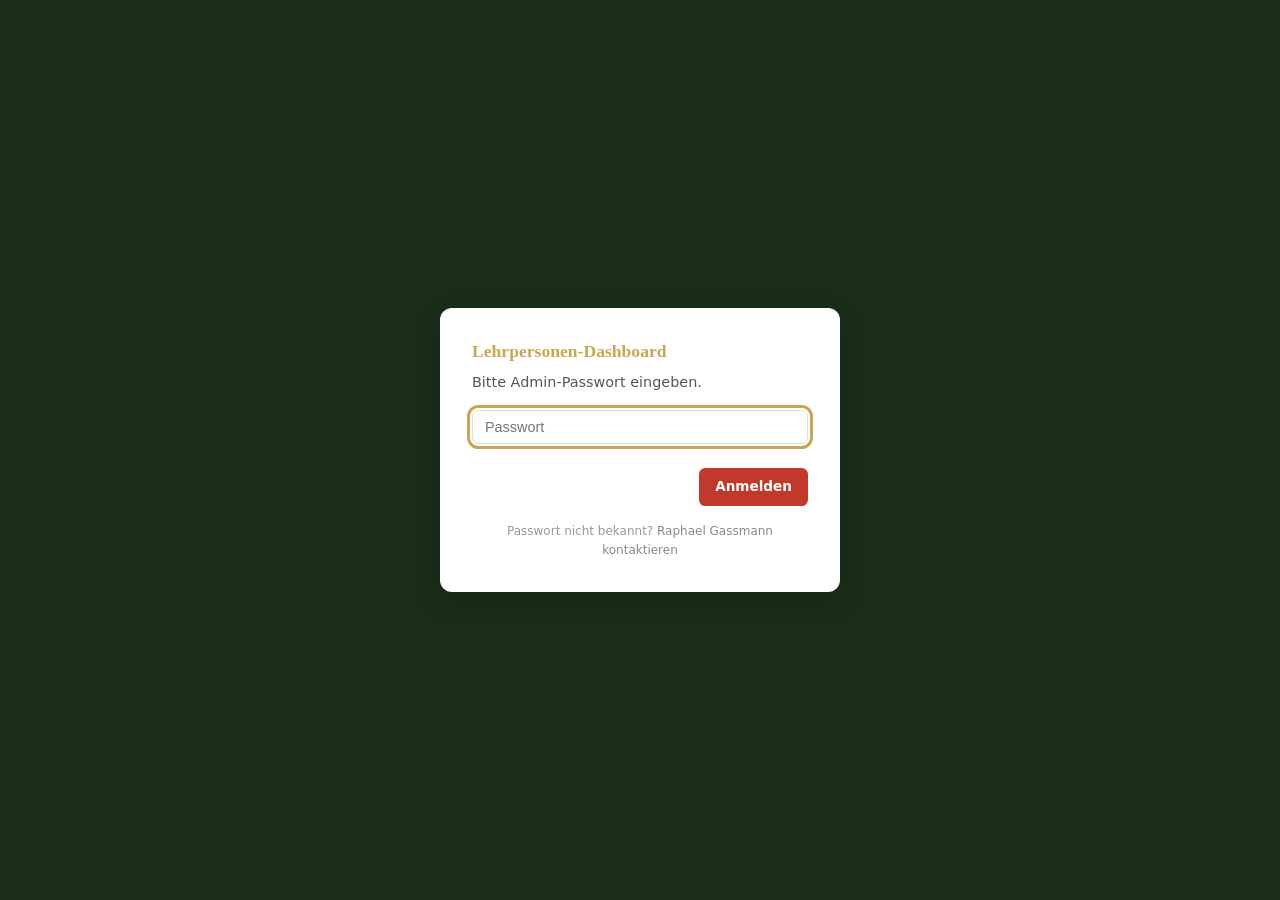
==== admin.html @ 4cb32257 "feat: improve admin charts - station names on bars, activity timeline - Station chart: short names w" ====
<!DOCTYPE html>
<html lang="de">
<head>
  <meta charset="UTF-8">
  <meta name="viewport" content="width=device-width, initial-scale=1.0">
  <title>Admin Dashboard – Lernlandschaft</title>
  <link rel="icon" href="assets/favicon.svg" type="image/svg+xml">
  <link rel="stylesheet" href="css/main.css">
  <link rel="stylesheet" href="css/admin.css">
</head>
<body class="page-admin">

  <!-- Login Overlay -->
  <div class="admin-login-overlay" id="admin-login">
    <div class="admin-dialog">
      <h3 class="admin-dialog__title" style="color: var(--color-secondary);">Lehrpersonen-Dashboard</h3>
      <p class="admin-dialog__text">Bitte Admin-Passwort eingeben.</p>
      <input type="password" id="login-password" class="admin-dialog__input" placeholder="Passwort" autofocus />
      <p class="admin-dialog__error" id="login-error" hidden>Falsches Passwort.</p>
      <div class="admin-dialog__buttons">
        <button class="admin-dialog__btn admin-dialog__btn--confirm" id="login-submit">Anmelden</button>
      </div>
      <p class="admin-dialog__hint">Passwort nicht bekannt? <a href="mailto:raphael_gassmann@stud.phzh.ch">Raphael Gassmann kontaktieren</a></p>
    </div>
  </div>

  <header class="admin-header">
    <h1 class="admin-header__title">Lehrpersonen-Dashboard</h1>
  </header>

  <div class="admin-container">
    <!-- Filter Bar -->
    <div class="admin-filter-bar">
      <div class="admin-filter-bar__group">
        <label for="group-filter" class="admin-filter-bar__label">Gruppe</label>
        <select id="group-filter" class="admin-filter-bar__select">
          <option value="">Alle Gruppen</option>
        </select>
      </div>
      <div class="admin-filter-bar__search">
        <label for="search-input" class="admin-filter-bar__label">Suche</label>
        <input type="text" id="search-input" class="admin-filter-bar__input" placeholder="Name eingeben..." />
      </div>
    </div>
    <!-- Stat Cards -->
    <div class="admin-stats" id="admin-stats">
      <div class="stat-card">
        <span class="stat-card__value" id="stat-players">&ndash;</span>
        <span class="stat-card__label">Lernende</span>
      </div>
      <div class="stat-card">
        <span class="stat-card__value" id="stat-avg-xp">&ndash;</span>
        <span class="stat-card__label">Durchschnitt XP</span>
      </div>
      <div class="stat-card">
        <span class="stat-card__value" id="stat-completion">&ndash;</span>
        <span class="stat-card__label">Abschlussquote</span>
      </div>
      <div class="stat-card">
        <span class="stat-card__value" id="stat-active">&ndash;</span>
        <span class="stat-card__label">Aktiv (7 Tage)</span>
      </div>
    </div>

    <!-- KPI Charts -->
    <div class="admin-charts">
      <div class="chart-card">
        <h3 class="chart-card__title">Level-Verteilung</h3>
        <canvas id="chart-levels" width="400" height="200"></canvas>
      </div>
      <div class="chart-card">
        <h3 class="chart-card__title">Stationsabschluss</h3>
        <canvas id="chart-stations" width="400" height="220"></canvas>
      </div>
      <div class="chart-card">
        <h3 class="chart-card__title">Aktivit&auml;t (14 Tage)</h3>
        <canvas id="chart-activity" width="400" height="200"></canvas>
      </div>
    </div>

    <!-- Table -->
    <div class="admin-table-wrap">
      <table class="admin-table" id="admin-table">
        <thead>
          <tr>
            <th data-sort="name">Name <span class="sort-arrow">&#x25B2;&#x25BC;</span></th>
            <th data-sort="group_name">Gruppe <span class="sort-arrow">&#x25B2;&#x25BC;</span></th>
            <th data-sort="xp">XP <span class="sort-arrow active">&#x25BC;</span></th>
            <th data-sort="level">Level <span class="sort-arrow">&#x25B2;&#x25BC;</span></th>
            <th data-sort="stations">Stationen <span class="sort-arrow">&#x25B2;&#x25BC;</span></th>
            <th data-sort="last_seen_at">Letzter Besuch <span class="sort-arrow">&#x25B2;&#x25BC;</span></th>
            <th data-sort="browser">Browser <span class="sort-arrow">&#x25B2;&#x25BC;</span></th>
            <th class="admin-table__actions"></th>
          </tr>
        </thead>
        <tbody id="admin-tbody">
          <tr><td colspan="8" class="admin-loading">Daten werden geladen...</td></tr>
        </tbody>
      </table>
    </div>
  </div>

  <!-- Delete Confirmation Dialog -->
  <div class="admin-dialog-overlay" id="delete-dialog" hidden>
    <div class="admin-dialog">
      <h3 class="admin-dialog__title">Spieler:in l&ouml;schen</h3>
      <p class="admin-dialog__text" id="delete-dialog-text"></p>
      <div class="admin-dialog__buttons">
        <button class="admin-dialog__btn admin-dialog__btn--cancel" id="delete-cancel">Abbrechen</button>
        <button class="admin-dialog__btn admin-dialog__btn--confirm" id="delete-confirm">L&ouml;schen</button>
      </div>
    </div>
  </div>

  <!-- Rename Dialog -->
  <div class="admin-dialog-overlay" id="rename-dialog" hidden>
    <div class="admin-dialog">
      <h3 class="admin-dialog__title" style="color: var(--color-secondary);">Name &auml;ndern</h3>
      <p class="admin-dialog__text" id="rename-dialog-text"></p>
      <input type="text" id="rename-input" class="admin-dialog__input" placeholder="Neuer Name" maxlength="20" />
      <p class="admin-dialog__error" id="rename-error" hidden></p>
      <div class="admin-dialog__buttons">
        <button class="admin-dialog__btn admin-dialog__btn--cancel" id="rename-cancel">Abbrechen</button>
        <button class="admin-dialog__btn admin-dialog__btn--confirm" style="background: var(--color-primary);" id="rename-confirm">Speichern</button>
      </div>
    </div>
  </div>

  <script src="js/highscore.js"></script>
  <script>
  (function () {
    /* ========================================
       CONFIG
       ======================================== */

    var ADMIN_PASSWORD = 'dnA%';

    var LEVELS = [
      { level: 1, name: 'Sofa-Surfer', min: 0 },
      { level: 2, name: 'Neugierige:r', min: 15 },
      { level: 3, name: 'Dschungel-Kenner:in', min: 30 },
      { level: 4, name: 'Daten-Taucher:in', min: 50 },
      { level: 5, name: 'Code-Pilot:in', min: 75 },
      { level: 6, name: 'Zukunfts-Architekt:in', min: 100 },
      { level: 7, name: 'Nachhaltigkeits-Held:in', min: 130 },
      { level: 8, name: 'Digitale:r Pionier:in', min: 180 }
    ];

    var STATIONS = {
      'geraete-lichtung': 'Geräte-Lichtung',
      'cloud-quelle': 'Cloud-Quelle',
      'code-camp': 'Code-Camp',
      'server-riff': 'Server-Riff',
      'streaming-strom': 'Streaming-Strom',
      'backup-bucht': 'Backup-Bucht',
      'ide-asteroid': 'IDE-Asteroid',
      'deploy-stern': 'Deploy-Stern',
      'workflow-nebel': 'Workflow-Nebel',
      'ki-kraftwerk': 'KI-Kraftwerk',
      'open-source-platz': 'Open-Source-Platz',
      'digital-ethics-turm': 'Digital-Ethics-Turm'
    };

    var MAX_XP = 180;
    var TOTAL_STATIONS = 12;

    var _allPlayers = [];
    var _allTimes = {};
    var _sortKey = 'xp';
    var _sortAsc = false;
    var _expandedId = null;
    var _deletePlayerId = null;
    var _renamePlayerId = null;

    /* ========================================
       HELPERS
       ======================================== */

    function _getLevel(xp) {
      var lv = LEVELS[0];
      for (var i = LEVELS.length - 1; i >= 0; i--) {
        if (xp >= LEVELS[i].min) { lv = LEVELS[i]; break; }
      }
      return lv;
    }

    function _formatDate(iso) {
      if (!iso) return '\u2013';
      var d = new Date(iso);
      return d.toLocaleDateString('de-CH', { day: '2-digit', month: '2-digit', year: '2-digit' });
    }

    function _formatDuration(seconds) {
      if (!seconds) return '\u2013';
      var m = Math.floor(seconds / 60);
      var s = seconds % 60;
      return m + ':' + (s < 10 ? '0' : '') + s;
    }

    function _esc(str) {
      var d = document.createElement('div');
      d.textContent = str || '';
      return d.innerHTML;
    }

    /* ========================================
       DATA LOADING
       ======================================== */

    function _loadData() {
      Promise.all([
        supabaseFetch('/highscores?order=xp.desc').then(function (r) { return r.json(); }),
        supabaseFetch('/players?order=last_seen_at.desc').then(function (r) { return r.json(); }),
        supabaseFetch('/station_times?order=visited_at.desc').then(function (r) { return r.json(); })
      ]).then(function (results) {
        var highscores = results[0] || [];
        var players = results[1] || [];
        var times = results[2] || [];

        var playerMap = {};
        players.forEach(function (p) { playerMap[p.player_id] = p; });

        _allPlayers = highscores.map(function (h) {
          var info = playerMap[h.player_id] || {};
          return {
            player_id: h.player_id,
            name: h.name,
            group_name: h.group_name || '',
            avatar: h.avatar || 'explorer',
            xp: h.xp || 0,
            stations: h.stations || 0,
            level: _getLevel(h.xp || 0),
            last_seen_at: info.last_seen_at || h.updated_at,
            browser: info.browser || '\u2013',
            os: info.os || '\u2013'
          };
        });

        _allTimes = {};
        times.forEach(function (t) {
          if (!_allTimes[t.player_id]) _allTimes[t.player_id] = [];
          _allTimes[t.player_id].push(t);
        });

        _populateGroupFilter();
        _render();
        _renderCharts(_allPlayers);
      }).catch(function (err) {
        console.error('[Admin] Load failed:', err);
        document.getElementById('admin-tbody').innerHTML =
          '<tr><td colspan="8" class="admin-empty">Fehler beim Laden der Daten.</td></tr>';
      });
    }

    /* ========================================
       FILTERING
       ======================================== */

    function _populateGroupFilter() {
      var sel = document.getElementById('group-filter');
      var seen = {};
      var groups = [];
      _allPlayers.forEach(function (p) {
        if (p.group_name && !seen[p.group_name]) {
          seen[p.group_name] = true;
          groups.push(p.group_name);
        }
      });
      groups.sort();
      groups.forEach(function (g) {
        var opt = document.createElement('option');
        opt.value = g;
        opt.textContent = g;
        sel.appendChild(opt);
      });
    }

    function _getFiltered() {
      var group = document.getElementById('group-filter').value;
      var search = (document.getElementById('search-input').value || '').toLowerCase().trim();

      var list = _allPlayers;
      if (group) {
        list = list.filter(function (p) { return p.group_name === group; });
      }
      if (search) {
        list = list.filter(function (p) { return p.name.toLowerCase().indexOf(search) !== -1; });
      }

      list.sort(function (a, b) {
        var va = a[_sortKey], vb = b[_sortKey];
        if (_sortKey === 'level') { va = a.level.level; vb = b.level.level; }
        if (typeof va === 'string') va = va.toLowerCase();
        if (typeof vb === 'string') vb = vb.toLowerCase();
        if (va < vb) return _sortAsc ? -1 : 1;
        if (va > vb) return _sortAsc ? 1 : -1;
        return 0;
      });

      return list;
    }

    /* ========================================
       RENDERING
       ======================================== */

    function _render() {
      var filtered = _getFiltered();
      _updateStats(filtered);
      _renderTable(filtered);
      _renderCharts(filtered);
    }

    function _updateStats(list) {
      document.getElementById('stat-players').textContent = list.length;
      var totalXp = 0, completed = 0, active7d = 0;
      var now = Date.now();
      var sevenDays = 7 * 24 * 60 * 60 * 1000;

      list.forEach(function (p) {
        totalXp += p.xp;
        if (p.stations >= TOTAL_STATIONS) completed++;
        if (p.last_seen_at && (now - new Date(p.last_seen_at).getTime()) < sevenDays) active7d++;
      });

      document.getElementById('stat-avg-xp').textContent = list.length ? Math.round(totalXp / list.length) : '\u2013';
      document.getElementById('stat-completion').textContent = list.length
        ? Math.round((completed / list.length) * 100) + '%' : '\u2013';
      document.getElementById('stat-active').textContent = active7d;
    }

    function _renderTable(list) {
      var tbody = document.getElementById('admin-tbody');
      if (list.length === 0) {
        tbody.innerHTML = '<tr><td colspan="8" class="admin-empty">Keine Lernenden gefunden.</td></tr>';
        return;
      }

      var html = '';
      list.forEach(function (p) {
        var lv = p.level;
        var pct = Math.round((p.xp / MAX_XP) * 100);
        var isExpanded = _expandedId === p.player_id;

        html += '<tr class="' + (isExpanded ? 'expanded' : '') + '" data-id="' + p.player_id + '">';
        html += '<td><img class="admin-avatar" src="assets/avatar-' + p.avatar + '.png" alt="" /> ' + _esc(p.name) + '</td>';
        html += '<td>' + _esc(p.group_name || '\u2013') + '</td>';
        html += '<td><div class="admin-xp-bar"><div class="admin-xp-bar__track"><div class="admin-xp-bar__fill" style="width:' + pct + '%"></div></div>' + p.xp + '</div></td>';
        html += '<td>Lv. ' + lv.level + '</td>';
        html += '<td>' + p.stations + '/' + TOTAL_STATIONS + '</td>';
        html += '<td>' + _formatDate(p.last_seen_at) + '</td>';
        html += '<td>' + _esc(p.browser) + '</td>';
        html += '<td class="admin-table__actions">' +
          '<button class="admin-edit-btn" data-edit-id="' + p.player_id + '" data-edit-name="' + _esc(p.name) + '" title="Name \u00e4ndern">\u270E</button>' +
          '<button class="admin-delete-btn" data-delete-id="' + p.player_id + '" data-delete-name="' + _esc(p.name) + '" title="L\u00f6schen">\u2715</button></td>';
        html += '</tr>';

        if (isExpanded) {
          html += '<tr class="station-detail-row"><td colspan="8">';
          html += _renderStationDetail(p.player_id);
          html += '</td></tr>';
        }
      });

      tbody.innerHTML = html;

      // Row click → expand
      tbody.querySelectorAll('tr[data-id]').forEach(function (row) {
        row.addEventListener('click', function (e) {
          if (e.target.closest('.admin-delete-btn') || e.target.closest('.admin-edit-btn')) return;
          var id = row.getAttribute('data-id');
          _expandedId = (_expandedId === id) ? null : id;

          if (_expandedId && !_allTimes[_expandedId]) {
            supabaseFetch('/station_times?player_id=eq.' + encodeURIComponent(_expandedId))
              .then(function (r) { return r.json(); })
              .then(function (times) {
                _allTimes[_expandedId] = times || [];
                _renderTable(_getFiltered());
              });
            return;
          }
          _renderTable(_getFiltered());
        });
      });

      // Delete buttons
      tbody.querySelectorAll('.admin-delete-btn').forEach(function (btn) {
        btn.addEventListener('click', function (e) {
          e.stopPropagation();
          _deletePlayerId = btn.getAttribute('data-delete-id');
          var name = btn.getAttribute('data-delete-name');
          document.getElementById('delete-dialog-text').textContent =
            'Spieler:in \u00ab' + name + '\u00bb wirklich l\u00f6schen? Alle Daten gehen verloren.';
          document.getElementById('delete-dialog').hidden = false;
        });
      });

      // Edit buttons
      tbody.querySelectorAll('.admin-edit-btn').forEach(function (btn) {
        btn.addEventListener('click', function (e) {
          e.stopPropagation();
          _renamePlayerId = btn.getAttribute('data-edit-id');
          var name = btn.getAttribute('data-edit-name');
          document.getElementById('rename-dialog-text').textContent =
            'Name \u00e4ndern f\u00fcr \u00ab' + name + '\u00bb:';
          document.getElementById('rename-input').value = name;
          document.getElementById('rename-error').hidden = true;
          document.getElementById('rename-dialog').hidden = false;
          document.getElementById('rename-input').focus();
        });
      });
    }

    function _renderStationDetail(playerId) {
      var times = _allTimes[playerId] || [];
      var timeMap = {};
      times.forEach(function (t) { timeMap[t.station_id] = t; });

      var html = '<div class="station-detail"><div class="station-detail__grid">';
      Object.keys(STATIONS).forEach(function (id) {
        var t = timeMap[id];
        var status = 'not-visited';
        var meta = '';

        if (t) {
          if (t.completed) {
            status = 'completed';
            meta = _formatDuration(t.duration_seconds);
            if (t.challenge_done) meta += ' \u00b7 Challenge \u2713';
            if (t.quiz_passed) meta += ' \u00b7 Quiz \u2713';
          } else {
            status = 'visited';
            meta = _formatDuration(t.duration_seconds);
          }
        }

        html += '<div class="station-detail__item station-detail__item--' + status + '">';
        html += '<span class="station-detail__dot station-detail__dot--' + status + '"></span>';
        html += '<span class="station-detail__name">' + STATIONS[id] + '</span>';
        if (meta) html += '<span class="station-detail__meta">' + meta + '</span>';
        html += '</div>';
      });
      html += '</div></div>';
      return html;
    }

    /* ========================================
       CHARTS
       ======================================== */

    function _renderCharts(players) {
      _drawLevelChart(players);
      _drawStationChart(players);
      _drawActivityChart(players);
    }

    function _drawLevelChart(players) {
      var canvas = document.getElementById('chart-levels');
      if (!canvas) return;
      var ctx = canvas.getContext('2d');
      var w = canvas.width, h = canvas.height;
      ctx.clearRect(0, 0, w, h);

      // Count per level
      var counts = [0, 0, 0, 0, 0, 0, 0, 0];
      players.forEach(function (p) { counts[p.level.level - 1]++; });
      var max = Math.max.apply(null, counts) || 1;

      var barH = 18;
      var gap = 6;
      var labelW = 50;
      var startY = 8;

      var colors = ['#e8e4d8', '#c8a84e', '#e07b4c', '#4a9e6e', '#00b4d8', '#c77dff', '#39ff14', '#ff6b9d'];

      for (var i = 0; i < 8; i++) {
        var y = startY + i * (barH + gap);
        var barW = ((w - labelW - 40) * counts[i]) / max;

        // Label
        ctx.fillStyle = '#555';
        ctx.font = '11px sans-serif';
        ctx.textAlign = 'right';
        ctx.textBaseline = 'middle';
        ctx.fillText('Lv. ' + (i + 1), labelW - 6, y + barH / 2);

        // Bar
        ctx.fillStyle = colors[i];
        ctx.beginPath();
        ctx.roundRect(labelW, y, Math.max(barW, 2), barH, 3);
        ctx.fill();

        // Count
        ctx.fillStyle = '#333';
        ctx.textAlign = 'left';
        ctx.fillText(counts[i], labelW + barW + 6, y + barH / 2);
      }
    }

    function _drawStationChart(players) {
      var canvas = document.getElementById('chart-stations');
      if (!canvas) return;
      var ctx = canvas.getContext('2d');
      var w = canvas.width, h = canvas.height;
      ctx.clearRect(0, 0, w, h);

      var stationIds = Object.keys(STATIONS);
      var total = players.length || 1;
      var SHORT_NAMES = {
        'geraete-lichtung': 'Ger\u00e4te', 'cloud-quelle': 'Cloud', 'code-camp': 'Code',
        'server-riff': 'Server', 'streaming-strom': 'Stream', 'backup-bucht': 'Backup',
        'ide-asteroid': 'IDE', 'deploy-stern': 'Deploy', 'workflow-nebel': 'Workflow',
        'ki-kraftwerk': 'KI', 'open-source-platz': 'OSS', 'digital-ethics-turm': 'Ethics'
      };

      // Count completions per station
      var completions = {};
      stationIds.forEach(function (id) { completions[id] = 0; });
      // Filter times to only count players in current filtered list
      var playerIds = {};
      players.forEach(function (p) { playerIds[p.player_id] = true; });
      Object.keys(_allTimes).forEach(function (pid) {
        if (!playerIds[pid]) return;
        _allTimes[pid].forEach(function (t) {
          if (t.completed && completions[t.station_id] !== undefined) {
            completions[t.station_id]++;
          }
        });
      });

      var barW = Math.floor((w - 20) / stationIds.length) - 4;
      var maxH = h - 30;
      var colors = ['#5bba7a', '#5bba7a', '#5bba7a', '#00b4d8', '#00b4d8', '#00b4d8',
                    '#c77dff', '#c77dff', '#c77dff', '#7c4dff', '#7c4dff', '#7c4dff'];

      stationIds.forEach(function (id, i) {
        var pct = completions[id] / total;
        var barHeight = Math.max(pct * maxH, 2);
        var x = 10 + i * (barW + 4);
        var y = h - 10 - barHeight;

        // Bar
        ctx.fillStyle = colors[i];
        ctx.beginPath();
        ctx.roundRect(x, y, barW, barHeight, 2);
        ctx.fill();

        // Percentage above bar
        ctx.fillStyle = '#555';
        ctx.font = '9px sans-serif';
        ctx.textAlign = 'center';
        ctx.textBaseline = 'bottom';
        ctx.fillText(Math.round(pct * 100) + '%', x + barW / 2, y - 2);

        // Station name on bar (vertical)
        ctx.save();
        ctx.translate(x + barW / 2, h - 12);
        ctx.rotate(-Math.PI / 2);
        ctx.font = '9px sans-serif';
        ctx.textAlign = 'left';
        ctx.textBaseline = 'middle';
        ctx.fillStyle = barHeight > 40 ? 'rgba(255,255,255,0.9)' : '#888';
        ctx.fillText(SHORT_NAMES[id] || id, 2, 0);
        ctx.restore();
      });
    }

    function _drawActivityChart(players) {
      var canvas = document.getElementById('chart-activity');
      if (!canvas) return;
      var ctx = canvas.getContext('2d');
      var w = canvas.width, h = canvas.height;
      ctx.clearRect(0, 0, w, h);

      // Count active players per day (last 14 days)
      var days = 14;
      var now = new Date();
      now.setHours(23, 59, 59, 999);
      var counts = [];
      var labels = [];

      for (var d = days - 1; d >= 0; d--) {
        var day = new Date(now);
        day.setDate(day.getDate() - d);
        var dayStr = day.toISOString().split('T')[0];
        labels.push(day.getDate() + '.' + (day.getMonth() + 1));
        var count = 0;
        players.forEach(function (p) {
          if (p.last_seen_at && p.last_seen_at.substring(0, 10) === dayStr) count++;
        });
        counts.push(count);
      }

      var max = Math.max.apply(null, counts) || 1;
      var padL = 30, padR = 10, padT = 15, padB = 25;
      var chartW = w - padL - padR;
      var chartH = h - padT - padB;
      var stepX = chartW / (days - 1);

      // Grid lines
      ctx.strokeStyle = '#eee';
      ctx.lineWidth = 1;
      for (var g = 0; g <= 4; g++) {
        var gy = padT + chartH - (g / 4) * chartH;
        ctx.beginPath();
        ctx.moveTo(padL, gy);
        ctx.lineTo(w - padR, gy);
        ctx.stroke();

        // Y-axis label
        ctx.fillStyle = '#aaa';
        ctx.font = '9px sans-serif';
        ctx.textAlign = 'right';
        ctx.textBaseline = 'middle';
        ctx.fillText(Math.round((g / 4) * max), padL - 4, gy);
      }

      // Line + area
      ctx.beginPath();
      ctx.moveTo(padL, padT + chartH);
      for (var i = 0; i < days; i++) {
        var x = padL + i * stepX;
        var y = padT + chartH - (counts[i] / max) * chartH;
        ctx.lineTo(x, y);
      }
      ctx.lineTo(padL + (days - 1) * stepX, padT + chartH);
      ctx.closePath();
      ctx.fillStyle = 'rgba(74, 158, 110, 0.15)';
      ctx.fill();

      // Line
      ctx.beginPath();
      for (var i = 0; i < days; i++) {
        var x = padL + i * stepX;
        var y = padT + chartH - (counts[i] / max) * chartH;
        if (i === 0) ctx.moveTo(x, y);
        else ctx.lineTo(x, y);
      }
      ctx.strokeStyle = '#4a9e6e';
      ctx.lineWidth = 2;
      ctx.stroke();

      // Dots
      for (var i = 0; i < days; i++) {
        var x = padL + i * stepX;
        var y = padT + chartH - (counts[i] / max) * chartH;
        ctx.beginPath();
        ctx.arc(x, y, 3, 0, Math.PI * 2);
        ctx.fillStyle = '#4a9e6e';
        ctx.fill();
      }

      // X-axis labels (every other day)
      ctx.fillStyle = '#aaa';
      ctx.font = '8px sans-serif';
      ctx.textAlign = 'center';
      ctx.textBaseline = 'top';
      for (var i = 0; i < days; i += 2) {
        var x = padL + i * stepX;
        ctx.fillText(labels[i], x, padT + chartH + 6);
      }
    }

    /* ========================================
       DELETE PLAYER
       ======================================== */

    function _deletePlayer(playerId) {
      var id = encodeURIComponent(playerId);
      var opts = { method: 'DELETE', headers: { 'Prefer': '' } };
      return Promise.all([
        supabaseFetch('/highscores?player_id=eq.' + id, opts),
        supabaseFetch('/players?player_id=eq.' + id, opts),
        supabaseFetch('/station_times?player_id=eq.' + id, opts)
      ]).then(function (responses) {
        responses.forEach(function (res) {
          if (!res.ok) console.warn('[Admin] Delete failed:', res.status);
        });
      });
    }

    function _initDeleteDialog() {
      var dialog = document.getElementById('delete-dialog');
      var cancelBtn = document.getElementById('delete-cancel');
      var confirmBtn = document.getElementById('delete-confirm');

      function _close() { dialog.hidden = true; _deletePlayerId = null; }
      cancelBtn.addEventListener('click', _close);
      dialog.addEventListener('click', function (e) { if (e.target === dialog) _close(); });

      confirmBtn.addEventListener('click', function () {
        confirmBtn.disabled = true;
        confirmBtn.textContent = 'L\u00f6schen...';

        _deletePlayer(_deletePlayerId).then(function () {
          _allPlayers = _allPlayers.filter(function (p) { return p.player_id !== _deletePlayerId; });
          delete _allTimes[_deletePlayerId];
          _close();
          confirmBtn.disabled = false;
          confirmBtn.textContent = 'L\u00f6schen';
          _render();
        }).catch(function () {
          confirmBtn.disabled = false;
          confirmBtn.textContent = 'L\u00f6schen';
        });
      });
    }

    function _renamePlayer(playerId, newName) {
      var id = encodeURIComponent(playerId);
      var body = JSON.stringify({ name: newName });
      return Promise.all([
        supabaseFetch('/highscores?player_id=eq.' + id, { method: 'PATCH', body: body }),
        supabaseFetch('/players?player_id=eq.' + id, { method: 'PATCH', body: body })
      ]);
    }

    function _initRenameDialog() {
      var dialog = document.getElementById('rename-dialog');
      var cancelBtn = document.getElementById('rename-cancel');
      var confirmBtn = document.getElementById('rename-confirm');
      var input = document.getElementById('rename-input');
      var errorEl = document.getElementById('rename-error');

      function _close() { dialog.hidden = true; _renamePlayerId = null; }
      cancelBtn.addEventListener('click', _close);
      dialog.addEventListener('click', function (e) { if (e.target === dialog) _close(); });

      confirmBtn.addEventListener('click', function () {
        var newName = input.value.trim();
        if (!newName) {
          errorEl.textContent = 'Name darf nicht leer sein.';
          errorEl.hidden = false;
          return;
        }

        confirmBtn.disabled = true;
        confirmBtn.textContent = 'Speichern...';

        _renamePlayer(_renamePlayerId, newName).then(function () {
          // Update local data
          _allPlayers.forEach(function (p) {
            if (p.player_id === _renamePlayerId) p.name = newName;
          });
          _close();
          confirmBtn.disabled = false;
          confirmBtn.textContent = 'Speichern';
          _render();
        }).catch(function () {
          errorEl.textContent = 'Fehler beim Speichern.';
          errorEl.hidden = false;
          confirmBtn.disabled = false;
          confirmBtn.textContent = 'Speichern';
        });
      });

      input.addEventListener('keydown', function (e) {
        if (e.key === 'Enter') confirmBtn.click();
      });
    }

    /* ========================================
       SORTING
       ======================================== */

    function _initSort() {
      var headers = document.querySelectorAll('.admin-table th[data-sort]');
      headers.forEach(function (th) {
        th.addEventListener('click', function () {
          var key = th.getAttribute('data-sort');
          if (_sortKey === key) {
            _sortAsc = !_sortAsc;
          } else {
            _sortKey = key;
            _sortAsc = key === 'name' || key === 'group_name';
          }

          headers.forEach(function (h) {
            var arrow = h.querySelector('.sort-arrow');
            arrow.className = 'sort-arrow';
            arrow.textContent = '\u25B2\u25BC';
          });
          var activeArrow = th.querySelector('.sort-arrow');
          activeArrow.className = 'sort-arrow active';
          activeArrow.textContent = _sortAsc ? '\u25B2' : '\u25BC';

          _render();
        });
      });
    }

    /* ========================================
       INIT
       ======================================== */

    function _initLogin() {
      var overlay = document.getElementById('admin-login');
      var pwInput = document.getElementById('login-password');
      var errorEl = document.getElementById('login-error');
      var submitBtn = document.getElementById('login-submit');

      function _tryLogin() {
        if (pwInput.value !== ADMIN_PASSWORD) {
          errorEl.hidden = false;
          pwInput.focus();
          return;
        }
        overlay.hidden = true;
        _initSort();
        _initDeleteDialog();
        _initRenameDialog();
        _loadData();
      }

      submitBtn.addEventListener('click', _tryLogin);
      pwInput.addEventListener('keydown', function (e) {
        if (e.key === 'Enter') _tryLogin();
      });
    }

    document.addEventListener('DOMContentLoaded', function () {
      _initLogin();

      document.getElementById('group-filter').addEventListener('change', function () {
        _expandedId = null;
        _render();
      });

      document.getElementById('search-input').addEventListener('input', function () {
        _expandedId = null;
        _render();
      });
    });
  })();
  </script>

</body>
</html>
---- css/main.css ----
/* ========================================
   MAIN.CSS – Design System Daten-Dschungel
   ======================================== */

/* Custom Properties */
:root {
  /* Dschungel-Palette */
  --color-bg: #1a2e1a;
  --color-bg-light: #f4f1e8;
  --color-text: #e8e4d8;
  --color-text-dark: #2d2a26;
  --color-text-muted: #a09880;

  /* Akzentfarben */
  --color-primary: #4a9e6e;
  --color-primary-light: #6bbd8a;
  --color-secondary: #c8a84e;
  --color-accent: #e07b4c;

  /* Säulen-Farben */
  --color-pillar-1: #5bba7a;
  --color-pillar-2: #4a9ec2;
  --color-pillar-3: #c27a3a;
  --color-pillar-1-light: #e8f5ec;
  --color-pillar-2-light: #e6f0fa;
  --color-pillar-3-light: #faf0e6;

  /* Welt: Dschungel */
  --world-jungle-bg: #1a2e1a;
  --world-jungle-primary: #5bba7a;
  --world-jungle-secondary: #c8a84e;
  --world-jungle-accent: #e07b4c;
  --world-jungle-overlay: rgba(26, 46, 26, 0.7);

  /* Welt: Ozean */
  --world-ocean-bg: #0a1e2e;
  --world-ocean-primary: #00b4d8;
  --world-ocean-secondary: #48cae4;
  --world-ocean-accent: #0096c7;
  --world-ocean-overlay: rgba(10, 30, 46, 0.7);

  /* Welt: Kosmos */
  --world-cosmos-bg: #1a0a2e;
  --world-cosmos-primary: #c77dff;
  --world-cosmos-secondary: #e0aaff;
  --world-cosmos-accent: #ff6b9d;
  --world-cosmos-overlay: rgba(26, 10, 46, 0.7);

  /* Welt: Metropole */
  --world-metro-bg: #0a1a0a;
  --world-metro-primary: #39ff14;
  --world-metro-secondary: #00e5ff;
  --world-metro-accent: #7c4dff;
  --world-metro-overlay: rgba(10, 26, 10, 0.7);

  /* Effekte */
  --color-glow: rgba(200, 168, 78, 0.2);
  --color-glow-strong: rgba(200, 168, 78, 0.5);
  --color-path: #6bbd8a;
  --shadow-card: 0 4px 16px rgba(0, 0, 0, 0.3);
  --shadow-card-hover: 0 8px 24px rgba(0, 0, 0, 0.4);

  /* Typografie */
  --font-body: 'Segoe UI', system-ui, -apple-system, sans-serif;
  --font-heading: Georgia, 'Times New Roman', serif;

  /* Spacing */
  --space-xs: 0.25rem;
  --space-sm: 0.5rem;
  --space-md: 1rem;
  --space-lg: 1.5rem;
  --space-xl: 2rem;
  --space-2xl: 3rem;

  /* Layout */
  --max-width: 72rem;
  --border-radius: 0.75rem;
  --border-radius-sm: 0.4rem;
  --transition: 0.3s ease;
}

/* Reset */
*,
*::before,
*::after {
  box-sizing: border-box;
  margin: 0;
  padding: 0;
}

/* Base */
html {
  font-size: 100%;
  scroll-behavior: smooth;
}

body {
  font-family: var(--font-body);
  line-height: 1.6;
  -webkit-font-smoothing: antialiased;
  -moz-osx-font-smoothing: grayscale;
}

h1, h2, h3, h4 {
  font-family: var(--font-heading);
  line-height: 1.3;
}

a {
  color: inherit;
  text-decoration: none;
}

img, svg {
  display: block;
  max-width: 100%;
}

button {
  font: inherit;
  cursor: pointer;
  border: none;
  background: none;
}

ul, ol {
  list-style-position: inside;
}

/* Accessibility */
.sr-only {
  position: absolute;
  width: 1px;
  height: 1px;
  padding: 0;
  margin: -1px;
  overflow: hidden;
  clip: rect(0, 0, 0, 0);
  white-space: nowrap;
  border-width: 0;
}

:focus-visible {
  outline: 3px solid var(--color-secondary);
  outline-offset: 2px;
}

/* Selection */
::selection {
  background: var(--color-primary);
  color: var(--color-text);
}

/* ========================================
   PAGE LOADER
   ======================================== */

.page-loader {
  position: fixed;
  inset: 0;
  z-index: 10000;
  display: flex;
  flex-direction: column;
  align-items: center;
  justify-content: center;
  gap: var(--space-lg);
  background: #0a0a0a;
  transition: opacity 0.4s ease, visibility 0.4s ease;
}

.page-loader.is-hidden {
  opacity: 0;
  visibility: hidden;
  pointer-events: none;
}

.page-loader__spinner {
  width: 48px;
  height: 48px;
  border: 3px solid rgba(200, 168, 78, 0.15);
  border-top-color: var(--color-secondary, #c8a84e);
  border-radius: 50%;
  animation: loader-spin 0.8s linear infinite;
}

.page-loader__text {
  font-size: 0.85rem;
  color: var(--color-text-muted, #a09880);
  font-family: var(--font-body, sans-serif);
}

@keyframes loader-spin {
  to { transform: rotate(360deg); }
}

/* ========================================
   TOAST NOTIFICATIONS
   ======================================== */

.toast {
  position: fixed;
  bottom: 2rem;
  left: 50%;
  transform: translateX(-50%) translateY(120%);
  padding: 0.8rem 1.5rem;
  border-radius: var(--border-radius);
  font-size: 0.95rem;
  font-weight: 600;
  color: white;
  z-index: 9999;
  pointer-events: none;
  opacity: 0;
  transition: transform 0.4s cubic-bezier(0.22, 1, 0.36, 1), opacity 0.4s ease;
  white-space: nowrap;
  max-width: 90vw;
  text-align: center;
  box-shadow: 0 8px 32px rgba(0, 0, 0, 0.3);
}

.toast.is-visible {
  transform: translateX(-50%) translateY(0);
  opacity: 1;
}

.toast--success {
  background: linear-gradient(135deg, #2d7a4f, #4a9e6e);
}

.toast--achievement {
  background: linear-gradient(135deg, #a07c28, #c8a84e);
  color: #1a1400;
}

.toast--world-complete {
  background: linear-gradient(135deg, #1a5276, #00b4d8);
}

.toast--level-up {
  background: linear-gradient(135deg, #8a6d1b, #c8a84e);
  color: #1a1400;
  font-size: 1.05rem;
}
---- css/admin.css ----
/* ========================================
   ADMIN DASHBOARD
   ======================================== */

body.page-admin {
  background: var(--color-bg-light);
  color: #1a1a2e;
  font-family: var(--font-body);
  margin: 0;
  min-height: 100vh;
}

/* Header */
.admin-header {
  background: var(--color-bg);
  color: var(--color-text);
  padding: var(--space-lg) var(--space-xl);
  display: flex;
  align-items: center;
  justify-content: space-between;
  flex-wrap: wrap;
  gap: var(--space-md);
}

.admin-header__title {
  font-family: var(--font-heading);
  font-size: 1.4rem;
  margin: 0;
  color: var(--color-secondary);
}

/* Filter Bar */
.admin-filter-bar {
  display: flex;
  gap: var(--space-md);
  margin-bottom: var(--space-lg);
  background: #fff;
  padding: var(--space-md) var(--space-lg);
  border-radius: var(--border-radius);
  box-shadow: 0 2px 8px rgba(0, 0, 0, 0.08);
  align-items: flex-end;
}

.admin-filter-bar__group,
.admin-filter-bar__search {
  display: flex;
  flex-direction: column;
  gap: 4px;
}

.admin-filter-bar__search {
  flex: 1;
}

.admin-filter-bar__label {
  font-size: 0.7rem;
  text-transform: uppercase;
  letter-spacing: 0.05em;
  color: #888;
  font-weight: 600;
}

.admin-filter-bar__select,
.admin-filter-bar__input {
  padding: 8px 12px;
  border: 1px solid #ddd;
  border-radius: var(--border-radius-sm);
  font-size: 0.85rem;
  background: #faf9f5;
  color: #333;
}

.admin-filter-bar__select:focus,
.admin-filter-bar__input:focus {
  outline: none;
  border-color: var(--color-primary);
}

.admin-filter-bar__input::placeholder {
  color: #bbb;
}

.admin-container {
  max-width: 1200px;
  margin: 0 auto;
  padding: var(--space-lg) var(--space-xl);
}

/* Stat Cards */
.admin-stats {
  display: grid;
  grid-template-columns: repeat(auto-fit, minmax(180px, 1fr));
  gap: var(--space-md);
  margin-bottom: var(--space-xl);
}

.stat-card {
  background: #fff;
  border-radius: var(--border-radius);
  padding: var(--space-lg);
  box-shadow: 0 2px 8px rgba(0, 0, 0, 0.08);
  text-align: center;
}

.stat-card__value {
  font-size: 2rem;
  font-weight: 700;
  color: var(--color-primary);
  display: block;
}

.stat-card__label {
  font-size: 0.8rem;
  color: #666;
  text-transform: uppercase;
  letter-spacing: 0.05em;
  margin-top: 4px;
}

/* Charts */
.admin-charts {
  display: grid;
  grid-template-columns: repeat(3, 1fr);
  gap: var(--space-md);
  margin-bottom: var(--space-xl);
}

.chart-card {
  background: #fff;
  border-radius: var(--border-radius);
  padding: var(--space-md);
  box-shadow: 0 2px 8px rgba(0, 0, 0, 0.08);
}

.chart-card__title {
  font-size: 0.8rem;
  text-transform: uppercase;
  letter-spacing: 0.05em;
  color: #666;
  margin: 0 0 var(--space-sm);
}

.chart-card canvas {
  display: block;
  max-width: 100%;
}

/* Table */
.admin-table-wrap {
  background: #fff;
  border-radius: var(--border-radius);
  box-shadow: 0 2px 8px rgba(0, 0, 0, 0.08);
  overflow-x: auto;
}

.admin-table {
  width: 100%;
  border-collapse: collapse;
  font-size: 0.85rem;
}

.admin-table th {
  background: #f8f7f3;
  padding: var(--space-sm) var(--space-md);
  text-align: left;
  font-weight: 600;
  color: #555;
  text-transform: uppercase;
  font-size: 0.75rem;
  letter-spacing: 0.05em;
  border-bottom: 2px solid #e8e4d8;
  cursor: pointer;
  user-select: none;
  white-space: nowrap;
}

.admin-table th:hover {
  color: var(--color-primary);
}

.admin-table th.admin-table__actions {
  cursor: default;
  width: 40px;
}

.admin-table th .sort-arrow {
  font-size: 0.65rem;
  margin-left: 4px;
  opacity: 0.4;
}

.admin-table th .sort-arrow.active {
  opacity: 1;
  color: var(--color-primary);
}

.admin-table td {
  padding: var(--space-sm) var(--space-md);
  border-bottom: 1px solid #f0ede5;
  vertical-align: middle;
}

.admin-table tr:hover {
  background: #faf9f5;
  cursor: pointer;
}

.admin-table tr.expanded {
  background: #f5f3ed;
}

.admin-table td.admin-table__actions {
  text-align: center;
}

/* Avatar icon in table */
.admin-avatar {
  width: 28px;
  height: 28px;
  border-radius: 50%;
  vertical-align: middle;
}

/* XP bar in table */
.admin-xp-bar {
  display: inline-flex;
  align-items: center;
  gap: 6px;
}

.admin-xp-bar__track {
  width: 60px;
  height: 6px;
  background: #e8e4d8;
  border-radius: 3px;
  overflow: hidden;
}

.admin-xp-bar__fill {
  height: 100%;
  background: var(--color-primary);
  border-radius: 3px;
  transition: width 0.3s ease;
}

/* Delete button */
.admin-edit-btn,
.admin-delete-btn {
  background: none;
  border: none;
  cursor: pointer;
  font-size: 0.85rem;
  color: #999;
  padding: 4px 6px;
  transition: color 0.2s, font-weight 0.2s;
}

.admin-edit-btn:hover {
  color: var(--color-primary);
}

.admin-delete-btn:hover {
  color: #c0392b;
  font-weight: bold;
}

/* Station detail row */
.station-detail-row td {
  padding: 0;
  border-bottom: 2px solid #e8e4d8;
}

.station-detail {
  padding: var(--space-md) var(--space-lg);
  background: #faf9f5;
}

.station-detail__grid {
  display: grid;
  grid-template-columns: repeat(auto-fill, minmax(200px, 1fr));
  gap: var(--space-sm);
}

.station-detail__item {
  display: flex;
  align-items: center;
  gap: var(--space-sm);
  padding: 6px 10px;
  border-radius: var(--border-radius-sm);
  font-size: 0.8rem;
  background: #fff;
  border: 1px solid #e8e4d8;
}

.station-detail__item--completed {
  border-color: #4a9e6e;
  background: rgba(74, 158, 110, 0.05);
}

.station-detail__item--visited {
  border-color: #c8a84e;
  background: rgba(200, 168, 78, 0.05);
}

.station-detail__item--not-visited {
  opacity: 0.4;
}

.station-detail__dot {
  width: 8px;
  height: 8px;
  border-radius: 50%;
  flex-shrink: 0;
}

.station-detail__dot--completed { background: #4a9e6e; }
.station-detail__dot--visited { background: #c8a84e; }
.station-detail__dot--not-visited { background: #ccc; }

.station-detail__name {
  flex: 1;
  font-weight: 600;
}

.station-detail__meta {
  color: #888;
  font-size: 0.75rem;
  white-space: nowrap;
}

/* Delete Dialog */
.admin-dialog-overlay,
.admin-login-overlay {
  position: fixed;
  inset: 0;
  background: rgba(0, 0, 0, 0.5);
  display: flex;
  align-items: center;
  justify-content: center;
  z-index: 1000;
}

.admin-login-overlay {
  background: var(--color-bg);
  z-index: 2000;
}

.admin-dialog-overlay[hidden],
.admin-login-overlay[hidden] {
  display: none;
}

.admin-dialog {
  background: #fff;
  border-radius: var(--border-radius);
  padding: var(--space-xl);
  max-width: 400px;
  width: 90%;
  box-shadow: 0 8px 32px rgba(0, 0, 0, 0.2);
}

.admin-dialog__title {
  margin: 0 0 var(--space-sm);
  font-size: 1.1rem;
  color: #c0392b;
}

.admin-dialog__text {
  font-size: 0.9rem;
  color: #555;
  margin-bottom: var(--space-md);
}

.admin-dialog__label {
  font-size: 0.8rem;
  font-weight: 600;
  color: #555;
  display: block;
  margin-bottom: 4px;
}

.admin-dialog__input {
  width: 100%;
  padding: 8px 12px;
  border: 1px solid #ddd;
  border-radius: var(--border-radius-sm);
  font-size: 0.9rem;
  box-sizing: border-box;
}

.admin-dialog__error {
  color: #c0392b;
  font-size: 0.8rem;
  margin-top: 4px;
}

.admin-dialog__error[hidden] {
  display: none;
}

.admin-dialog__buttons {
  display: flex;
  gap: var(--space-sm);
  margin-top: var(--space-lg);
  justify-content: flex-end;
}

.admin-dialog__btn {
  padding: 8px 16px;
  border: none;
  border-radius: var(--border-radius-sm);
  font-size: 0.85rem;
  font-weight: 600;
  cursor: pointer;
}

.admin-dialog__btn--cancel {
  background: #eee;
  color: #555;
}

.admin-dialog__btn--cancel:hover {
  background: #ddd;
}

.admin-dialog__btn--confirm {
  background: #c0392b;
  color: #fff;
}

.admin-dialog__btn--confirm:hover {
  background: #a93226;
}

.admin-dialog__btn:disabled {
  opacity: 0.5;
  cursor: not-allowed;
}

.admin-dialog__hint {
  font-size: 0.75rem;
  color: #999;
  margin-top: var(--space-md);
  text-align: center;
}

.admin-dialog__hint a {
  color: #888;
}

.admin-dialog__hint a:hover {
  color: var(--color-primary);
}

/* Loading & Empty */
.admin-loading {
  text-align: center;
  padding: var(--space-2xl);
  color: #999;
  font-style: italic;
}

.admin-empty {
  text-align: center;
  padding: var(--space-2xl);
  color: #999;
}

/* Responsive */
@media (max-width: 768px) {
  .admin-header {
    flex-direction: column;
    align-items: flex-start;
  }

  .admin-filter-bar {
    flex-direction: column;
  }

  .admin-container {
    padding: var(--space-md);
  }

  .admin-stats {
    grid-template-columns: repeat(2, 1fr);
  }

  .admin-charts {
    grid-template-columns: 1fr;
  }
}
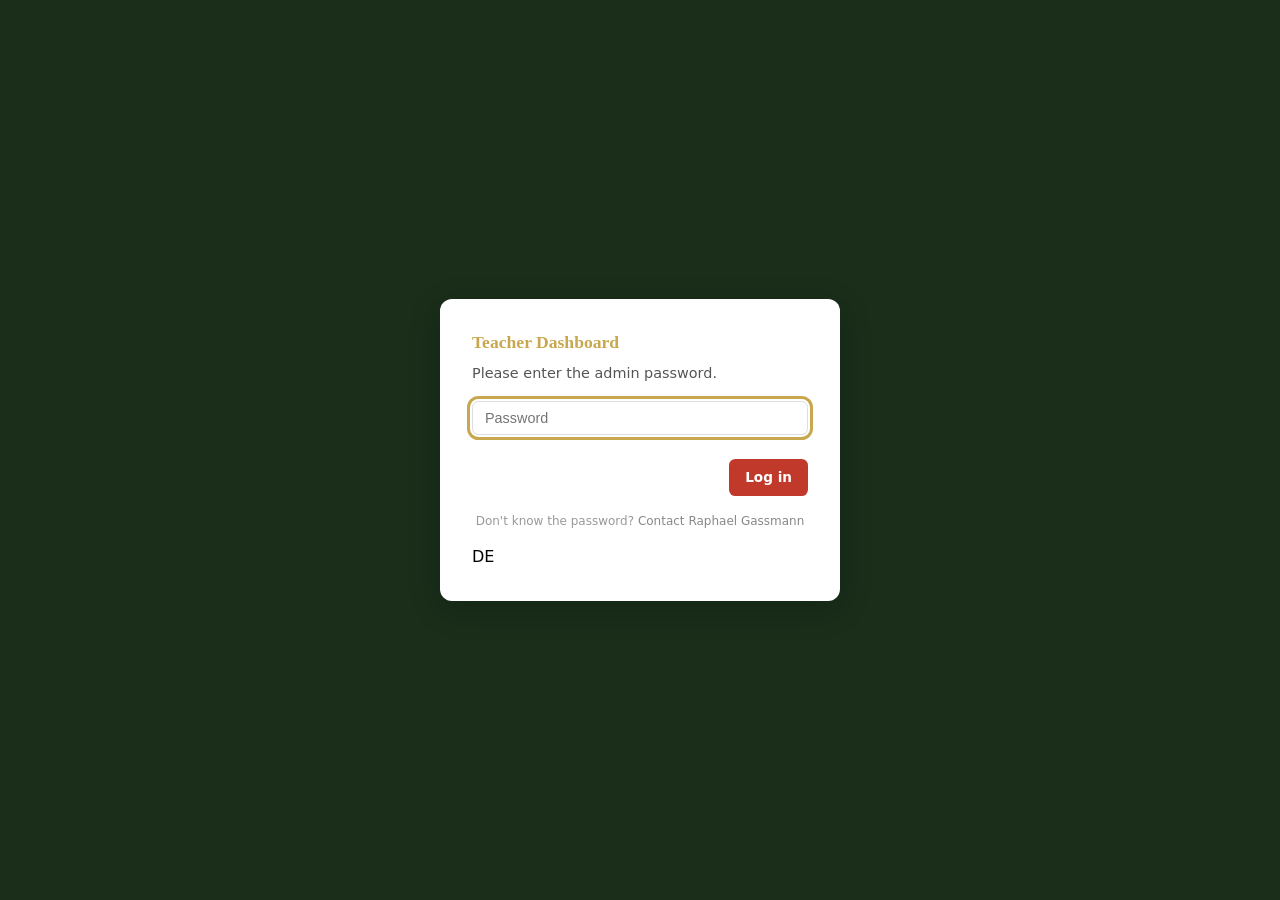
==== commit fdb97771: "feat: close i18n gaps for English-speaking users - Add 27 new translation keys to en.json (tooltips," ====
--- a/admin.html
+++ b/admin.html
@@ -13,14 +13,15 @@
   <!-- Login Overlay -->
   <div class="admin-login-overlay" id="admin-login">
     <div class="admin-dialog">
-      <h3 class="admin-dialog__title" style="color: var(--color-secondary);">Lehrpersonen-Dashboard</h3>
-      <p class="admin-dialog__text">Bitte Admin-Passwort eingeben.</p>
-      <input type="password" id="login-password" class="admin-dialog__input" placeholder="Passwort" autofocus />
-      <p class="admin-dialog__error" id="login-error" hidden>Falsches Passwort.</p>
+      <h3 class="admin-dialog__title" style="color: var(--color-secondary);" data-i18n="admin.login_title">Lehrpersonen-Dashboard</h3>
+      <p class="admin-dialog__text" data-i18n="admin.login_text">Bitte Admin-Passwort eingeben.</p>
+      <input type="password" id="login-password" class="admin-dialog__input" placeholder="Passwort" autofocus data-i18n="admin.login_placeholder" />
+      <p class="admin-dialog__error" id="login-error" hidden data-i18n="admin.login_error">Falsches Passwort.</p>
       <div class="admin-dialog__buttons">
-        <button class="admin-dialog__btn admin-dialog__btn--confirm" id="login-submit">Anmelden</button>
-      </div>
-      <p class="admin-dialog__hint">Passwort nicht bekannt? <a href="mailto:raphael_gassmann@stud.phzh.ch">Raphael Gassmann kontaktieren</a></p>
+        <button class="admin-dialog__btn admin-dialog__btn--confirm" id="login-submit" data-i18n="admin.login_submit">Anmelden</button>
+      </div>
+      <p class="admin-dialog__hint" data-i18n="admin.login_hint">Passwort nicht bekannt? <a href="mailto:raphael_gassmann@stud.phzh.ch">Raphael Gassmann kontaktieren</a></p>
+      <button class="lang-switcher" id="lang-switcher" aria-label="Switch language" style="margin-top:12px;">EN</button>
     </div>
   </div>
 
@@ -33,9 +34,17 @@
     <div class="admin-filter-bar">
       <div class="admin-filter-bar__group">
         <label for="group-filter" class="admin-filter-bar__label">Gruppe</label>
-        <select id="group-filter" class="admin-filter-bar__select">
-          <option value="">Alle Gruppen</option>
-        </select>
+        <div class="admin-filter-bar__group-row">
+          <select id="group-filter" class="admin-filter-bar__select">
+            <option value="">Alle Gruppen</option>
+          </select>
+          <button class="admin-group-btn admin-group-btn--edit" id="group-rename-btn" hidden title="Gruppe umbenennen">&#x270E;</button>
+          <button class="admin-group-btn admin-group-btn--delete" id="group-delete-btn" hidden title="Gruppe l&ouml;schen">&#x2715;</button>
+          <label class="admin-group-toggle" id="group-minigame-label" hidden title="Minispiele f&uuml;r diese Gruppe">
+            <input type="checkbox" id="group-minigame-toggle" checked />
+            <span class="admin-group-toggle__icon">&#x1F3AE;</span>
+          </label>
+        </div>
       </div>
       <div class="admin-filter-bar__search">
         <label for="search-input" class="admin-filter-bar__label">Suche</label>
@@ -126,14 +135,47 @@
     </div>
   </div>
 
-  <script src="js/highscore.js"></script>
+  <!-- Group Rename Dialog -->
+  <div class="admin-dialog-overlay" id="group-rename-dialog" hidden>
+    <div class="admin-dialog">
+      <h3 class="admin-dialog__title" style="color: var(--color-secondary);">Gruppe umbenennen</h3>
+      <p class="admin-dialog__text" id="group-rename-dialog-text"></p>
+      <input type="text" id="group-rename-input" class="admin-dialog__input" placeholder="Neuer Gruppenname" maxlength="40" />
+      <p class="admin-dialog__error" id="group-rename-error" hidden></p>
+      <div class="admin-dialog__buttons">
+        <button class="admin-dialog__btn admin-dialog__btn--cancel" id="group-rename-cancel">Abbrechen</button>
+        <button class="admin-dialog__btn admin-dialog__btn--confirm" style="background: var(--color-primary);" id="group-rename-confirm">Speichern</button>
+      </div>
+    </div>
+  </div>
+
+  <!-- Group Delete Dialog -->
+  <div class="admin-dialog-overlay" id="group-delete-dialog" hidden>
+    <div class="admin-dialog">
+      <h3 class="admin-dialog__title">Gruppe l&ouml;schen</h3>
+      <p class="admin-dialog__text" id="group-delete-dialog-text"></p>
+      <div class="admin-dialog__buttons">
+        <button class="admin-dialog__btn admin-dialog__btn--cancel" id="group-delete-cancel">Abbrechen</button>
+        <button class="admin-dialog__btn admin-dialog__btn--confirm" id="group-delete-confirm">L&ouml;schen</button>
+      </div>
+    </div>
+  </div>
+
+  <script defer src="js/i18n.js"></script>
+  <script defer src="js/highscore.js"></script>
   <script>
   (function () {
     /* ========================================
        CONFIG
        ======================================== */
 
-    var ADMIN_PASSWORD = 'dnA%';
+    var ADMIN_PASSWORD_HASH = '628fb061fb051bb2a129d7c329c41179d13619596feaa889ca50fafa25f95169';
+
+    function _hashPassword(pw) {
+      return crypto.subtle.digest('SHA-256', new TextEncoder().encode(pw)).then(function (buf) {
+        return Array.from(new Uint8Array(buf)).map(function (b) { return b.toString(16).padStart(2, '0'); }).join('');
+      });
+    }
 
     var LEVELS = [
       { level: 1, name: 'Sofa-Surfer', min: 0 },
@@ -449,6 +491,56 @@
        CHARTS
        ======================================== */
 
+    // Shared tooltip
+    var _tooltip = document.createElement('div');
+    _tooltip.className = 'chart-tooltip';
+    _tooltip.hidden = true;
+    document.body.appendChild(_tooltip);
+
+    function _showTooltip(canvas, e, text) {
+      var rect = canvas.getBoundingClientRect();
+      _tooltip.textContent = text;
+      _tooltip.hidden = false;
+      _tooltip.style.left = (e.clientX + 10) + 'px';
+      _tooltip.style.top = (e.clientY - 28) + 'px';
+    }
+
+    function _hideTooltip() { _tooltip.hidden = true; }
+
+    // Stores hit regions for each chart
+    var _chartHitAreas = { levels: [], stations: [], activity: [] };
+
+    function _getMousePos(canvas, e) {
+      var rect = canvas.getBoundingClientRect();
+      return {
+        x: (e.clientX - rect.left) * (canvas.width / rect.width),
+        y: (e.clientY - rect.top) * (canvas.height / rect.height)
+      };
+    }
+
+    function _initChartHover(canvas, key) {
+      canvas.addEventListener('mousemove', function (e) {
+        var pos = _getMousePos(canvas, e);
+        var hit = null;
+        _chartHitAreas[key].forEach(function (area) {
+          if (pos.x >= area.x && pos.x <= area.x + area.w && pos.y >= area.y && pos.y <= area.y + area.h) {
+            hit = area;
+          }
+        });
+        if (hit) {
+          canvas.style.cursor = 'pointer';
+          _showTooltip(canvas, e, hit.label);
+        } else {
+          canvas.style.cursor = 'default';
+          _hideTooltip();
+        }
+      });
+      canvas.addEventListener('mouseleave', function () {
+        canvas.style.cursor = 'default';
+        _hideTooltip();
+      });
+    }
+
     function _renderCharts(players) {
       _drawLevelChart(players);
       _drawStationChart(players);
@@ -461,8 +553,8 @@
       var ctx = canvas.getContext('2d');
       var w = canvas.width, h = canvas.height;
       ctx.clearRect(0, 0, w, h);
-
-      // Count per level
+      _chartHitAreas.levels = [];
+
       var counts = [0, 0, 0, 0, 0, 0, 0, 0];
       players.forEach(function (p) { counts[p.level.level - 1]++; });
       var max = Math.max.apply(null, counts) || 1;
@@ -471,31 +563,35 @@
       var gap = 6;
       var labelW = 50;
       var startY = 8;
-
+      var levelNames = LEVELS.map(function (l) { return l.name; });
       var colors = ['#e8e4d8', '#c8a84e', '#e07b4c', '#4a9e6e', '#00b4d8', '#c77dff', '#39ff14', '#ff6b9d'];
 
       for (var i = 0; i < 8; i++) {
         var y = startY + i * (barH + gap);
         var barW = ((w - labelW - 40) * counts[i]) / max;
 
-        // Label
         ctx.fillStyle = '#555';
         ctx.font = '11px sans-serif';
         ctx.textAlign = 'right';
         ctx.textBaseline = 'middle';
         ctx.fillText('Lv. ' + (i + 1), labelW - 6, y + barH / 2);
 
-        // Bar
         ctx.fillStyle = colors[i];
         ctx.beginPath();
         ctx.roundRect(labelW, y, Math.max(barW, 2), barH, 3);
         ctx.fill();
 
-        // Count
         ctx.fillStyle = '#333';
         ctx.textAlign = 'left';
         ctx.fillText(counts[i], labelW + barW + 6, y + barH / 2);
-      }
+
+        _chartHitAreas.levels.push({
+          x: labelW, y: y, w: Math.max(barW, 30), h: barH,
+          label: 'Lv. ' + (i + 1) + ' – ' + levelNames[i] + ': ' + counts[i] + ' Lernende'
+        });
+      }
+
+      if (!canvas._hoverInit) { _initChartHover(canvas, 'levels'); canvas._hoverInit = true; }
     }
 
     function _drawStationChart(players) {
@@ -504,6 +600,7 @@
       var ctx = canvas.getContext('2d');
       var w = canvas.width, h = canvas.height;
       ctx.clearRect(0, 0, w, h);
+      _chartHitAreas.stations = [];
 
       var stationIds = Object.keys(STATIONS);
       var total = players.length || 1;
@@ -514,10 +611,8 @@
         'ki-kraftwerk': 'KI', 'open-source-platz': 'OSS', 'digital-ethics-turm': 'Ethics'
       };
 
-      // Count completions per station
       var completions = {};
       stationIds.forEach(function (id) { completions[id] = 0; });
-      // Filter times to only count players in current filtered list
       var playerIds = {};
       players.forEach(function (p) { playerIds[p.player_id] = true; });
       Object.keys(_allTimes).forEach(function (pid) {
@@ -540,20 +635,17 @@
         var x = 10 + i * (barW + 4);
         var y = h - 10 - barHeight;
 
-        // Bar
         ctx.fillStyle = colors[i];
         ctx.beginPath();
         ctx.roundRect(x, y, barW, barHeight, 2);
         ctx.fill();
 
-        // Percentage above bar
         ctx.fillStyle = '#555';
         ctx.font = '9px sans-serif';
         ctx.textAlign = 'center';
         ctx.textBaseline = 'bottom';
         ctx.fillText(Math.round(pct * 100) + '%', x + barW / 2, y - 2);
 
-        // Station name on bar (vertical)
         ctx.save();
         ctx.translate(x + barW / 2, h - 12);
         ctx.rotate(-Math.PI / 2);
@@ -563,7 +655,14 @@
         ctx.fillStyle = barHeight > 40 ? 'rgba(255,255,255,0.9)' : '#888';
         ctx.fillText(SHORT_NAMES[id] || id, 2, 0);
         ctx.restore();
-      });
+
+        _chartHitAreas.stations.push({
+          x: x, y: y, w: barW, h: barHeight,
+          label: STATIONS[id] + ': ' + completions[id] + '/' + total + ' (' + Math.round(pct * 100) + '%)'
+        });
+      });
+
+      if (!canvas._hoverInit) { _initChartHover(canvas, 'stations'); canvas._hoverInit = true; }
     }
 
     function _drawActivityChart(players) {
@@ -572,8 +671,8 @@
       var ctx = canvas.getContext('2d');
       var w = canvas.width, h = canvas.height;
       ctx.clearRect(0, 0, w, h);
-
-      // Count active players per day (last 14 days)
+      _chartHitAreas.activity = [];
+
       var days = 14;
       var now = new Date();
       now.setHours(23, 59, 59, 999);
@@ -584,7 +683,7 @@
         var day = new Date(now);
         day.setDate(day.getDate() - d);
         var dayStr = day.toISOString().split('T')[0];
-        labels.push(day.getDate() + '.' + (day.getMonth() + 1));
+        labels.push(day.getDate() + '.' + (day.getMonth() + 1) + '.');
         var count = 0;
         players.forEach(function (p) {
           if (p.last_seen_at && p.last_seen_at.substring(0, 10) === dayStr) count++;
@@ -598,7 +697,6 @@
       var chartH = h - padT - padB;
       var stepX = chartW / (days - 1);
 
-      // Grid lines
       ctx.strokeStyle = '#eee';
       ctx.lineWidth = 1;
       for (var g = 0; g <= 4; g++) {
@@ -607,8 +705,6 @@
         ctx.moveTo(padL, gy);
         ctx.lineTo(w - padR, gy);
         ctx.stroke();
-
-        // Y-axis label
         ctx.fillStyle = '#aaa';
         ctx.font = '9px sans-serif';
         ctx.textAlign = 'right';
@@ -616,13 +712,11 @@
         ctx.fillText(Math.round((g / 4) * max), padL - 4, gy);
       }
 
-      // Line + area
+      // Area
       ctx.beginPath();
       ctx.moveTo(padL, padT + chartH);
       for (var i = 0; i < days; i++) {
-        var x = padL + i * stepX;
-        var y = padT + chartH - (counts[i] / max) * chartH;
-        ctx.lineTo(x, y);
+        ctx.lineTo(padL + i * stepX, padT + chartH - (counts[i] / max) * chartH);
       }
       ctx.lineTo(padL + (days - 1) * stepX, padT + chartH);
       ctx.closePath();
@@ -634,14 +728,13 @@
       for (var i = 0; i < days; i++) {
         var x = padL + i * stepX;
         var y = padT + chartH - (counts[i] / max) * chartH;
-        if (i === 0) ctx.moveTo(x, y);
-        else ctx.lineTo(x, y);
+        if (i === 0) ctx.moveTo(x, y); else ctx.lineTo(x, y);
       }
       ctx.strokeStyle = '#4a9e6e';
       ctx.lineWidth = 2;
       ctx.stroke();
 
-      // Dots
+      // Dots + hit areas
       for (var i = 0; i < days; i++) {
         var x = padL + i * stepX;
         var y = padT + chartH - (counts[i] / max) * chartH;
@@ -649,17 +742,208 @@
         ctx.arc(x, y, 3, 0, Math.PI * 2);
         ctx.fillStyle = '#4a9e6e';
         ctx.fill();
-      }
-
-      // X-axis labels (every other day)
+        _chartHitAreas.activity.push({
+          x: x - 8, y: y - 8, w: 16, h: 16,
+          label: labels[i] + ' ' + counts[i] + ' aktiv'
+        });
+      }
+
+      // X-axis labels
       ctx.fillStyle = '#aaa';
       ctx.font = '8px sans-serif';
       ctx.textAlign = 'center';
       ctx.textBaseline = 'top';
       for (var i = 0; i < days; i += 2) {
-        var x = padL + i * stepX;
-        ctx.fillText(labels[i], x, padT + chartH + 6);
-      }
+        ctx.fillText(labels[i], padL + i * stepX, padT + chartH + 6);
+      }
+
+      if (!canvas._hoverInit) { _initChartHover(canvas, 'activity'); canvas._hoverInit = true; }
+    }
+
+    /* ========================================
+       GROUP MANAGEMENT
+       ======================================== */
+
+    var _groupToEdit = '';
+    var _groupSettings = {};
+
+    function _updateGroupBtnVisibility() {
+      var sel = document.getElementById('group-filter');
+      var hasGroup = sel.value !== '';
+      document.getElementById('group-rename-btn').hidden = !hasGroup;
+      document.getElementById('group-delete-btn').hidden = !hasGroup;
+      document.getElementById('group-minigame-label').hidden = !hasGroup;
+      if (hasGroup) {
+        var settings = _groupSettings[sel.value];
+        document.getElementById('group-minigame-toggle').checked =
+          settings ? settings.minigames_enabled !== false : true;
+      }
+    }
+
+    function _loadGroupSettings() {
+      return supabaseFetch('/group_settings').then(function (r) { return r.json(); }).then(function (rows) {
+        _groupSettings = {};
+        (rows || []).forEach(function (s) {
+          _groupSettings[s.group_name] = s;
+        });
+      }).catch(function () { _groupSettings = {}; });
+    }
+
+    function _upsertGroupSetting(groupName, minigamesEnabled) {
+      return supabaseFetch('/group_settings?on_conflict=group_name', {
+        method: 'POST',
+        headers: { 'Prefer': 'resolution=merge-duplicates,return=representation' },
+        body: JSON.stringify({ group_name: groupName, minigames_enabled: minigamesEnabled })
+      });
+    }
+
+    function _initGroupMinigameToggle() {
+      var toggle = document.getElementById('group-minigame-toggle');
+      toggle.addEventListener('change', function () {
+        var groupName = document.getElementById('group-filter').value;
+        if (!groupName) return;
+        var enabled = toggle.checked;
+        _upsertGroupSetting(groupName, enabled).then(function () {
+          if (!_groupSettings[groupName]) _groupSettings[groupName] = {};
+          _groupSettings[groupName].minigames_enabled = enabled;
+        });
+      });
+    }
+
+    function _renameGroup(oldName, newName) {
+      var body = JSON.stringify({ group_name: newName });
+      var encodedOld = encodeURIComponent(oldName);
+      var promises = [
+        supabaseFetch('/highscores?group_name=eq.' + encodedOld, { method: 'PATCH', body: body }),
+        supabaseFetch('/players?group_name=eq.' + encodedOld, { method: 'PATCH', body: body })
+      ];
+      if (_groupSettings[oldName]) {
+        promises.push(supabaseFetch('/group_settings?group_name=eq.' + encodedOld, { method: 'DELETE', headers: { 'Prefer': '' } }));
+        promises.push(_upsertGroupSetting(newName, _groupSettings[oldName].minigames_enabled));
+      }
+      return Promise.all(promises).then(function () {
+        if (_groupSettings[oldName]) {
+          _groupSettings[newName] = _groupSettings[oldName];
+          delete _groupSettings[oldName];
+        }
+      });
+    }
+
+    function _deleteGroup(groupName) {
+      var body = JSON.stringify({ group_name: '' });
+      var encoded = encodeURIComponent(groupName);
+      return Promise.all([
+        supabaseFetch('/highscores?group_name=eq.' + encoded, { method: 'PATCH', body: body }),
+        supabaseFetch('/players?group_name=eq.' + encoded, { method: 'PATCH', body: body }),
+        supabaseFetch('/group_settings?group_name=eq.' + encoded, { method: 'DELETE', headers: { 'Prefer': '' } })
+      ]);
+    }
+
+    function _initGroupRenameDialog() {
+      var dialog = document.getElementById('group-rename-dialog');
+      var cancelBtn = document.getElementById('group-rename-cancel');
+      var confirmBtn = document.getElementById('group-rename-confirm');
+      var input = document.getElementById('group-rename-input');
+      var errorEl = document.getElementById('group-rename-error');
+
+      function _close() { dialog.hidden = true; _groupToEdit = ''; }
+      cancelBtn.addEventListener('click', _close);
+      dialog.addEventListener('click', function (e) { if (e.target === dialog) _close(); });
+
+      document.getElementById('group-rename-btn').addEventListener('click', function () {
+        _groupToEdit = document.getElementById('group-filter').value;
+        if (!_groupToEdit) return;
+        document.getElementById('group-rename-dialog-text').textContent =
+          'Gruppe \u00ab' + _groupToEdit + '\u00bb umbenennen:';
+        input.value = _groupToEdit;
+        errorEl.hidden = true;
+        dialog.hidden = false;
+        input.focus();
+        input.select();
+      });
+
+      confirmBtn.addEventListener('click', function () {
+        var newName = input.value.trim();
+        if (!newName) {
+          errorEl.textContent = 'Name darf nicht leer sein.';
+          errorEl.hidden = false;
+          return;
+        }
+        if (newName === _groupToEdit) {
+          _close();
+          return;
+        }
+
+        confirmBtn.disabled = true;
+        confirmBtn.textContent = 'Speichern...';
+
+        _renameGroup(_groupToEdit, newName).then(function () {
+          _allPlayers.forEach(function (p) {
+            if (p.group_name === _groupToEdit) p.group_name = newName;
+          });
+          // Update dropdown
+          var sel = document.getElementById('group-filter');
+          var opt = sel.querySelector('option[value="' + CSS.escape(_groupToEdit) + '"]');
+          if (opt) { opt.value = newName; opt.textContent = newName; }
+          sel.value = newName;
+          _close();
+          confirmBtn.disabled = false;
+          confirmBtn.textContent = 'Speichern';
+          _render();
+        }).catch(function () {
+          errorEl.textContent = 'Fehler beim Speichern.';
+          errorEl.hidden = false;
+          confirmBtn.disabled = false;
+          confirmBtn.textContent = 'Speichern';
+        });
+      });
+
+      input.addEventListener('keydown', function (e) {
+        if (e.key === 'Enter') confirmBtn.click();
+      });
+    }
+
+    function _initGroupDeleteDialog() {
+      var dialog = document.getElementById('group-delete-dialog');
+      var cancelBtn = document.getElementById('group-delete-cancel');
+      var confirmBtn = document.getElementById('group-delete-confirm');
+
+      function _close() { dialog.hidden = true; _groupToEdit = ''; }
+      cancelBtn.addEventListener('click', _close);
+      dialog.addEventListener('click', function (e) { if (e.target === dialog) _close(); });
+
+      document.getElementById('group-delete-btn').addEventListener('click', function () {
+        _groupToEdit = document.getElementById('group-filter').value;
+        if (!_groupToEdit) return;
+        document.getElementById('group-delete-dialog-text').textContent =
+          'Gruppe \u00ab' + _groupToEdit + '\u00bb wirklich l\u00f6schen? Die Lernenden bleiben erhalten, verlieren aber ihre Gruppenzugeh\u00f6rigkeit.';
+        dialog.hidden = false;
+      });
+
+      confirmBtn.addEventListener('click', function () {
+        confirmBtn.disabled = true;
+        confirmBtn.textContent = 'L\u00f6schen...';
+
+        _deleteGroup(_groupToEdit).then(function () {
+          _allPlayers.forEach(function (p) {
+            if (p.group_name === _groupToEdit) p.group_name = '';
+          });
+          delete _groupSettings[_groupToEdit];
+          // Remove option from dropdown and reset filter
+          var sel = document.getElementById('group-filter');
+          var opt = sel.querySelector('option[value="' + CSS.escape(_groupToEdit) + '"]');
+          if (opt) opt.remove();
+          sel.value = '';
+          _updateGroupBtnVisibility();
+          _close();
+          confirmBtn.disabled = false;
+          confirmBtn.textContent = 'L\u00f6schen';
+          _render();
+        }).catch(function () {
+          confirmBtn.disabled = false;
+          confirmBtn.textContent = 'L\u00f6schen';
+        });
+      });
     }
 
     /* ========================================
@@ -801,16 +1085,21 @@
       var submitBtn = document.getElementById('login-submit');
 
       function _tryLogin() {
-        if (pwInput.value !== ADMIN_PASSWORD) {
-          errorEl.hidden = false;
-          pwInput.focus();
-          return;
-        }
-        overlay.hidden = true;
-        _initSort();
-        _initDeleteDialog();
-        _initRenameDialog();
-        _loadData();
+        _hashPassword(pwInput.value).then(function (hash) {
+          if (hash !== ADMIN_PASSWORD_HASH) {
+            errorEl.hidden = false;
+            pwInput.focus();
+            return;
+          }
+          overlay.hidden = true;
+          _initSort();
+          _initDeleteDialog();
+          _initRenameDialog();
+          _initGroupRenameDialog();
+          _initGroupDeleteDialog();
+          _initGroupMinigameToggle();
+          _loadGroupSettings().then(function () { _loadData(); });
+        });
       }
 
       submitBtn.addEventListener('click', _tryLogin);
@@ -820,10 +1109,12 @@
     }
 
     document.addEventListener('DOMContentLoaded', function () {
+      if (typeof I18N !== 'undefined') I18N.init();
       _initLogin();
 
       document.getElementById('group-filter').addEventListener('change', function () {
         _expandedId = null;
+        _updateGroupBtnVisibility();
         _render();
       });
 
--- a/css/admin.css
+++ b/css/admin.css
@@ -70,6 +70,70 @@
   color: #333;
 }
 
+.admin-filter-bar__group-row {
+  display: flex;
+  align-items: center;
+  gap: 4px;
+}
+
+.admin-group-btn {
+  background: none;
+  border: 1px solid #ddd;
+  border-radius: var(--border-radius-sm);
+  cursor: pointer;
+  font-size: 0.8rem;
+  color: #999;
+  padding: 6px 8px;
+  line-height: 1;
+  transition: color 0.2s, border-color 0.2s;
+}
+
+.admin-group-btn[hidden] {
+  display: none;
+}
+
+.admin-group-btn--edit:hover {
+  color: var(--color-primary);
+  border-color: var(--color-primary);
+}
+
+.admin-group-btn--delete:hover {
+  color: #c0392b;
+  border-color: #c0392b;
+}
+
+.admin-group-toggle {
+  display: inline-flex;
+  align-items: center;
+  gap: 4px;
+  border: 1px solid #ddd;
+  border-radius: var(--border-radius-sm);
+  padding: 4px 8px;
+  cursor: pointer;
+  font-size: 0.85rem;
+  transition: border-color 0.2s, opacity 0.2s;
+}
+
+.admin-group-toggle[hidden] {
+  display: none;
+}
+
+.admin-group-toggle:hover {
+  border-color: var(--color-primary);
+}
+
+.admin-group-toggle input {
+  cursor: pointer;
+}
+
+.admin-group-toggle__icon {
+  font-size: 1rem;
+}
+
+.admin-group-toggle:has(input:not(:checked)) {
+  opacity: 0.5;
+}
+
 .admin-filter-bar__select:focus,
 .admin-filter-bar__input:focus {
   outline: none;
@@ -143,6 +207,23 @@
 .chart-card canvas {
   display: block;
   max-width: 100%;
+}
+
+/* Chart Tooltip */
+.chart-tooltip {
+  position: fixed;
+  background: #1a1a2e;
+  color: #fff;
+  font-size: 0.75rem;
+  padding: 4px 8px;
+  border-radius: 4px;
+  pointer-events: none;
+  z-index: 500;
+  white-space: nowrap;
+}
+
+.chart-tooltip[hidden] {
+  display: none;
 }
 
 /* Table */
